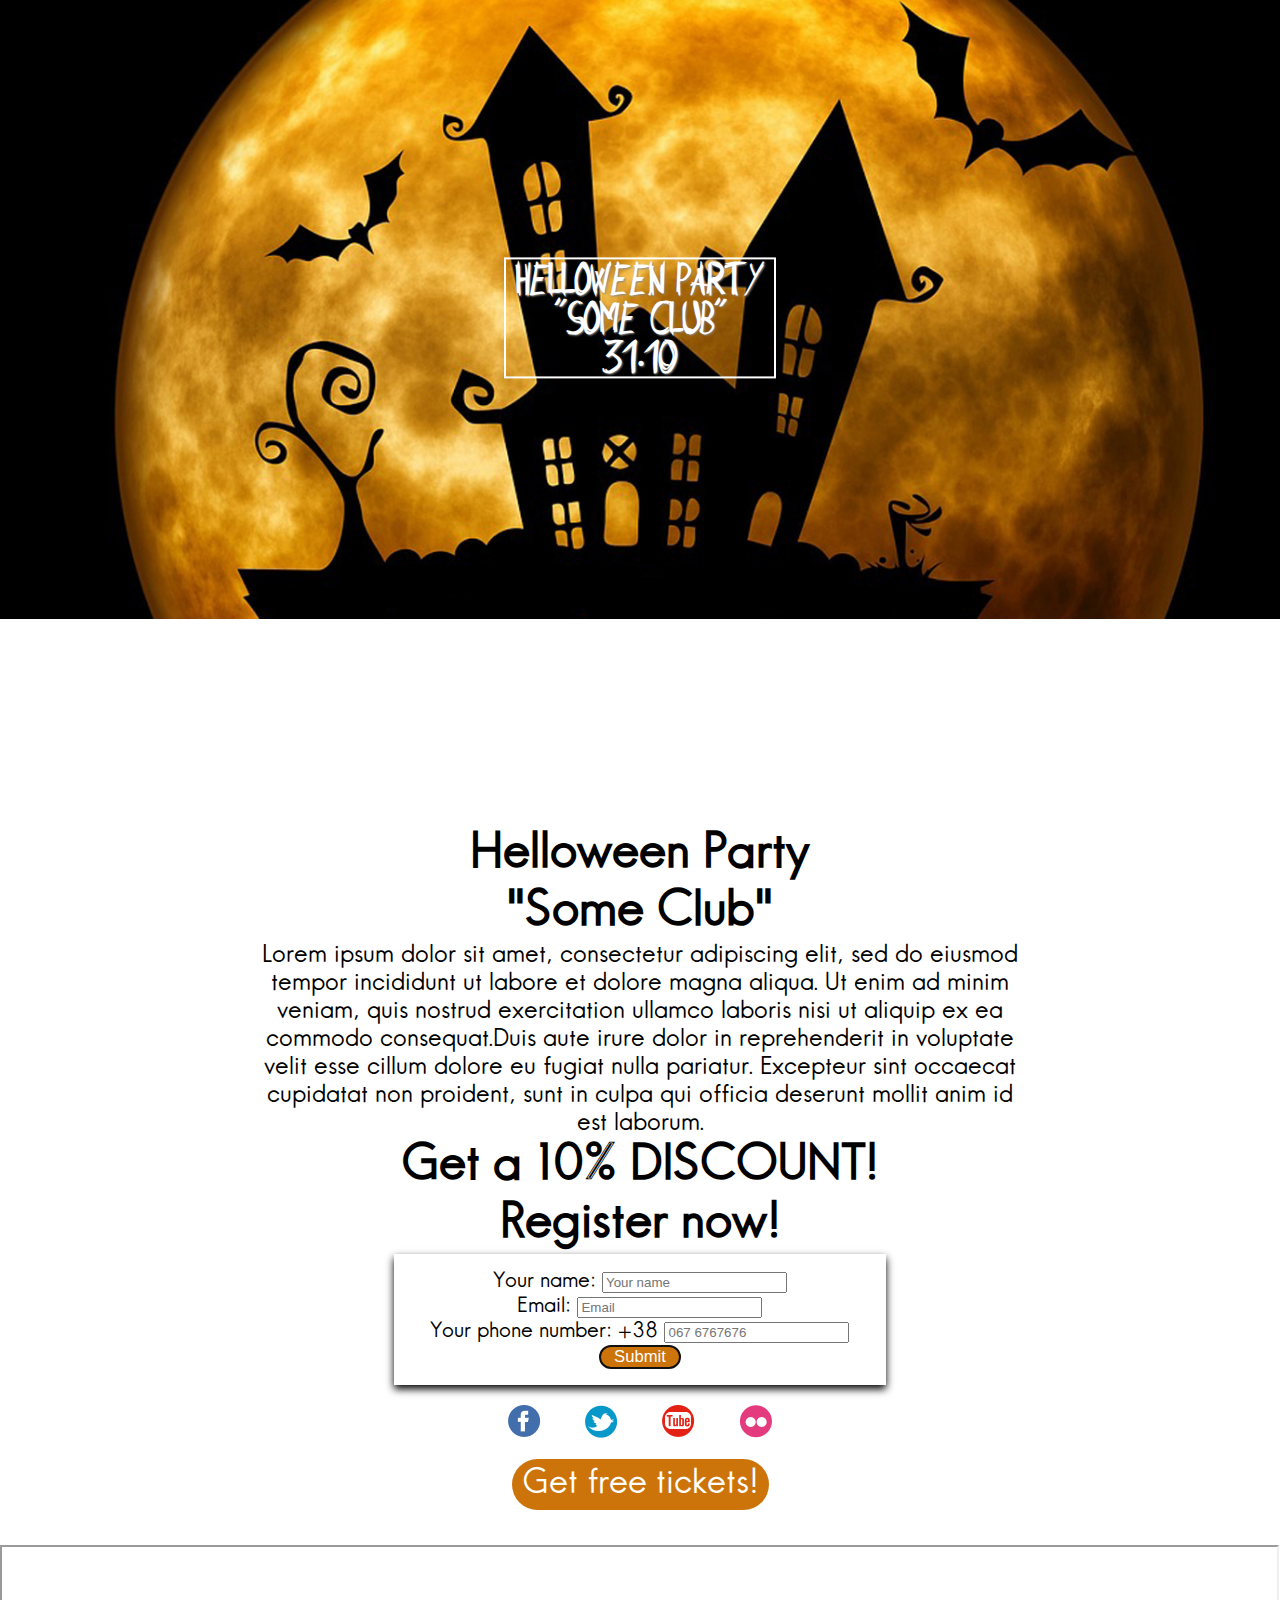
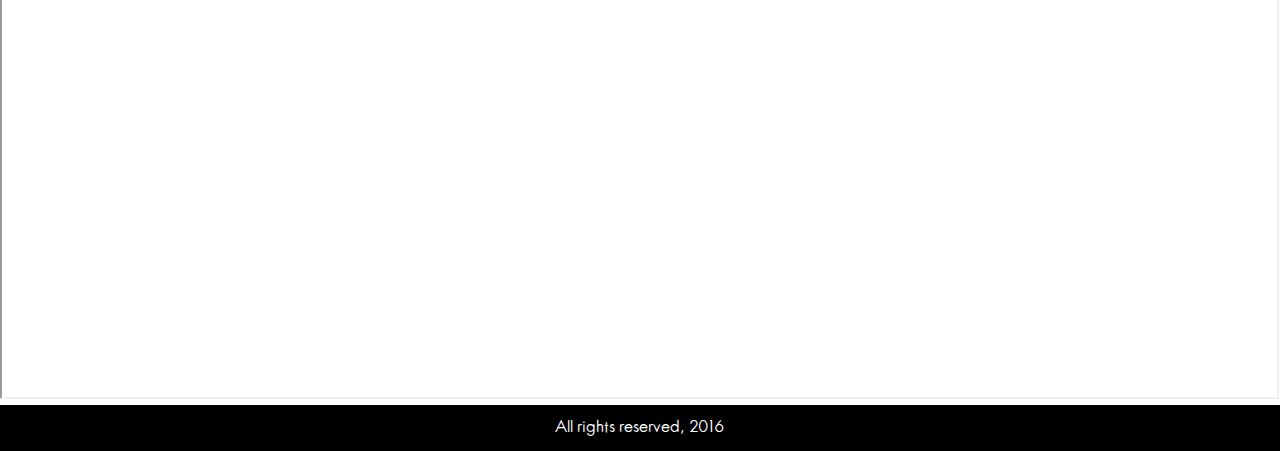
==== index.html @ 6ce66280 "Initial" ====
<!DOCTYPE html>
<html lang="en">
    <head>
		<title>Helloween Party</title>
		<meta charset="utf-8">
        <meta name="viewport" content="width=device-width, initial-scale=1.0">
         <link rel="stylesheet" href="js/animate.min.css" type="text/css">
        <link rel="stylesheet" href="css/index.css" type="text/css" />
         <link rel="stylesheet" href="css/index-sm.css" media="(min-width: 450px)">
        <link rel="stylesheet" href="css/index-md.css" media="(max-width: 800px)">
        <link rel="stylesheet" href="css/buttons.css" type="text/css" />
        <link rel="stylesheet" href="css/home.css" type="text/css">
	</head>
    <body>
       <header>
           <img src="images/background.jpg" alt="Helloween background" id="background_picture">
               <div id="first">
                   <h1>Helloween  Party</h1>
                   <h1>"Some Club"</h1>
                   <h1>31.10</h1>
                </div>
        </header> 
        <nav class="wow fadeInDown" data-wow-duration="1s" data-wow-offset="-2" data-wow-delay="1s">
            <a href="index.html"><img src="images/icons/flag.png" alt="Flag Home" id="flag_pressed"></a>
            <a href="dress_up.html"><img src="images/icons/hat.png" alt="Dress Up" id="hat"></a>
            <a href="pumpkin.html"><img src="images/icons/pumpkin.png" alt="Carve your Jack o Lantern" id="pumpkin"></a>
            <a href="quiz.html"><img src="images/icons/quiz.png" alt="Quiz" id="quiz"></a>
            <a href="contacts.html"><img src="images/icons/contacts.png" alt="Contacts" id="contacts"></a>
        </nav>
           
       
       
        <article id="main">
            <section>
                <h1 class="center_text">Helloween Party</h1>
                <h1 class="center_text">"Some Club"</h1>
                <p id="paragraph_main">Lorem ipsum dolor sit amet, consectetur adipiscing elit, sed do eiusmod tempor incididunt ut labore et dolore magna aliqua. Ut enim ad minim veniam, quis nostrud exercitation ullamco laboris nisi ut aliquip ex ea commodo consequat.Duis aute irure dolor in reprehenderit in voluptate velit esse cillum dolore eu fugiat nulla pariatur. Excepteur sint occaecat cupidatat non proident, sunt in culpa qui officia deserunt mollit anim id est laborum.</p>
                <h1 class="center_text">Get a 10% DISCOUNT!</h1>
                <h1 class="center_text title_move">Register now!</h1>
                <form  action="https://formspree.io/marta.bzl@gmail.com"
          method="post" id="registration">
                    <label for="userName">Your name:</label>
                    <input type="text" name="userName" id="userName" placeholder="Your name" required>
                    <br>
                    <label for="email">Email:</label>
                    <input type="email" name="_replyto" id="email" placeholder="Email" required>
                    <br>
                    <label for="phone">Your phone number: +38</label>
                    <input type="text" name="phone" id="phone" placeholder="067 6767676" pattern="[0-9]{3}[0-9]{7}" required>
                    <br>
                    <button type="submit" name="submit" value="send" id="form_button" autofocus>Submit</button>
                </form>
                <section id="social">
                <a href=""><img src="images/fb.png"></a>
                <a href=""><img src="images/Twitter.png"></a>
                <a href=""><img src="images/yt.png"></a>
                <a href=""><img src="images/Flickr.png"></a>
            </section>
            <section id="take_quiz">
                <a href="quiz.html">Get free tickets!</a>
            </section>
            </section>
        </article>
        <article>
            <iframe id="map" src="https://www.google.com/maps/embed?pb=!1m18!1m12!1m3!1d2573.617920234923!2d24.04148831570908!3d49.83084597939475!2m3!1f0!2f0!3f0!3m2!1i1024!2i768!4f13.1!3m3!1m2!1s0x473add5ca88300ed%3A0xebbd75e48b9d1230!2z0LLRg9C70LjRhtGPINCX0LXQu9C10L3QsCwgNjcsINCb0YzQstGW0LIsINCb0YzQstGW0LLRgdGM0LrQsCDQvtCx0LvQsNGB0YLRjA!5e0!3m2!1suk!2sua!4v1478001061860" width="99.6%" height="450" allowfullscreen></iframe>
        </article>
        <footer>
            <p>All rights reserved, 2016</p>
        </footer>
        
        
        
        
        <script src="https://code.jquery.com/jquery-3.1.1.min.js"integrity="sha256-hVVnYaiADRTO2PzUGmuLJr8BLUSjGIZsDYGmIJLv2b8="crossorigin="anonymous"></script>
        <script type="text/javascript" src="js/index.js"></script>
        <script type="text/javascript" src="js/form.js"></script>
        <script src="js/wow.min.js"></script>
        <script>new WOW().init();</script>
        <!--<script>
            wow = new WOW( {
                boxClass:     'wow',
                animateClass: 'animated',
                offset:       100
                }
            );

            wow.init();
        </script>-->
    </body>
</html>
---- css/index.css ----
@font-face {
    font-family: Butch;
    src: url(fonts/butch.otf),
}
@font-face {
    font-family: Intro;
    src: url(fonts/kendrick.otf);
}
*{
    margin: 0px auto;
    max-width: 1920px;
}

body{
    margin:0px;
    font-family: "Intro";
    font-size: 100%;
    width: 100%;
    
}

#background_picture{
    width: 100%;
    height: auto;
    
}

#first {
    /*display: flex;
    flex-direction: column;
    justify-content: center;*/
    position: absolute;
    top: 330px;
    left: 50%;
    transform: translate(-50%,-60%);
    padding: 0 10px;
    border: solid 2px;
    color: #fff;
    font-family: "Butch";
    font-size: 100%;
    font-weight: bold;
    word-spacing: 5px;
    text-align: center;
    text-shadow: 1px 1px 2px #888888;
}

header{
   
    margin-bottom: 0px;
    margin-right: opx;
}

#leftside{
    width: 30%;
    float: left;
    padding: 5% 5%;
    font-size: 130%;
}
#leftside a {
    text-decoration: none;
}
#social{
    width: 60%;
    margin: 0 auto;
    display: inline;
    display: flex;
    justify-content: center;  
}
#social img{
    margin: 20px 1px;
}

#take_quiz {
    text-align: center;
    margin: 0 auto;
}
#take_quiz a{
    text-decoration: none;
    font-size: 140%;
    padding: 5px 10px;
    background-color: #cc740a;
    border-radius: 50px;
    color: #fff;
    cursor: pointer;
}
#take_quiz a:hover{
    background-color: #f69e0d;
    box-shadow: 2px 2px 2px #db4b0b;
    
}


footer {
    clear: both;
    background-color: #000000;
    margin-bottom: 0px;
}
footer p {
    color: #fff;
   text-align: center;
   margin: 0px;
    font-size: 100%;
     padding: 1%;
}
---- css/index-md.css ----
*{
    margin: 0px auto;
    max-width: 800px;
    
}
#first {
    font-size: 60%;
    position: absolute;
    top: 220px;
    left: 50%;
    transform: translate(-50%,-60%);
}
---- css/buttons.css ----
nav {
    width: 70%;
    margin: 2% auto;
    display: flex;
    height: 150px; 
    justify-content: space-around;  
    clear: both;
}

nav img {
  width: 100%;
}

#flag {
    background-color: #cc740a;
    border: 0px solid;
    border-radius: 500px;
}
#flag:hover{
    background-color: #db4b0b;
}

#flag:active{
    background-color: #db4b0b;
    box-shadow: 2px 2px 2px #8e2800;
}



#hat {
    background-color: #cc740a;
    border: 0px solid;
    border-radius: 500px;
}
#hat:hover{
    background-color: #db4b0b;
}
#hat:active{
    background-color: #db4b0b;
    box-shadow: 2px 2px 2px #8e2800;
}


#pumpkin {
    background-color: #cc740a;
    border: 0px solid;
    border-radius: 500px;
}
#pumpkin:hover{
    background-color: #db4b0b;
}
#pumpkin:active{
    background-color: #db4b0b;
    box-shadow: 2px 2px 2px #8e2800;
}

#quiz {
    background-color: #cc740a;
    border: 0px solid;
    border-radius: 500px;
}
#quiz:hover{
    background-color: #db4b0b;
}
#quiz:active{
    background-color: #db4b0b;
    box-shadow: 2px 2px 2px #8e2800;
}

#contacts{
    background-color: #cc740a;
    border: 0px solid;
    border-radius: 500px;
}
#contacts:hover{
    background-color: #db4b0b;
}
#contacts:active{
    background-color: #db4b0b;
    box-shadow: 2px 2px 2px #8e2800;
}
---- css/home.css ----
#flag_pressed {
    background-color: #db4b0b;
    border: 0px solid;
    border-radius: 500px;
    box-shadow: 2px 2px 2px #8e2800;
}
#flag_pressed:hover {
    background-color: #db4b0b;
}
#main{
    margin: 0 auto;
    text-align: center;
    width: 60%;
    background-color: #fff;
}
#main h1{
    font-size: 300%;
    font-weight: bold;
}
#main_block h3{
    font-size: 150%;
}
#main_block h2{
    font-size: 150%; 
    font-weight: bold;
}
#take_quiz{
    
    font-size: 150%;
    margin-bottom: 2%;  
}
#social {
    width: 40%;
}
#paragraph_main {
    font-size: 150%;
}

#registration {
    font-size: 130%;
    width: 60%;
    padding: 2%;
    background-color: #fff;
    box-shadow: 0 4px 8px 0; 
    margin: 0 auto;
}
#form_button {
    font-size: 80%;
    background-color: #cc740a;
    border: solid 0px;
    border-radius: 15px;
    color: #fff;
    padding-left: 3%;
    padding-right: 3%
}
#form_button:hover:active:focus{
    border: solid 0px;
}

#map {
    margin-top: 2%;
    margin-bottom: 0%;
}
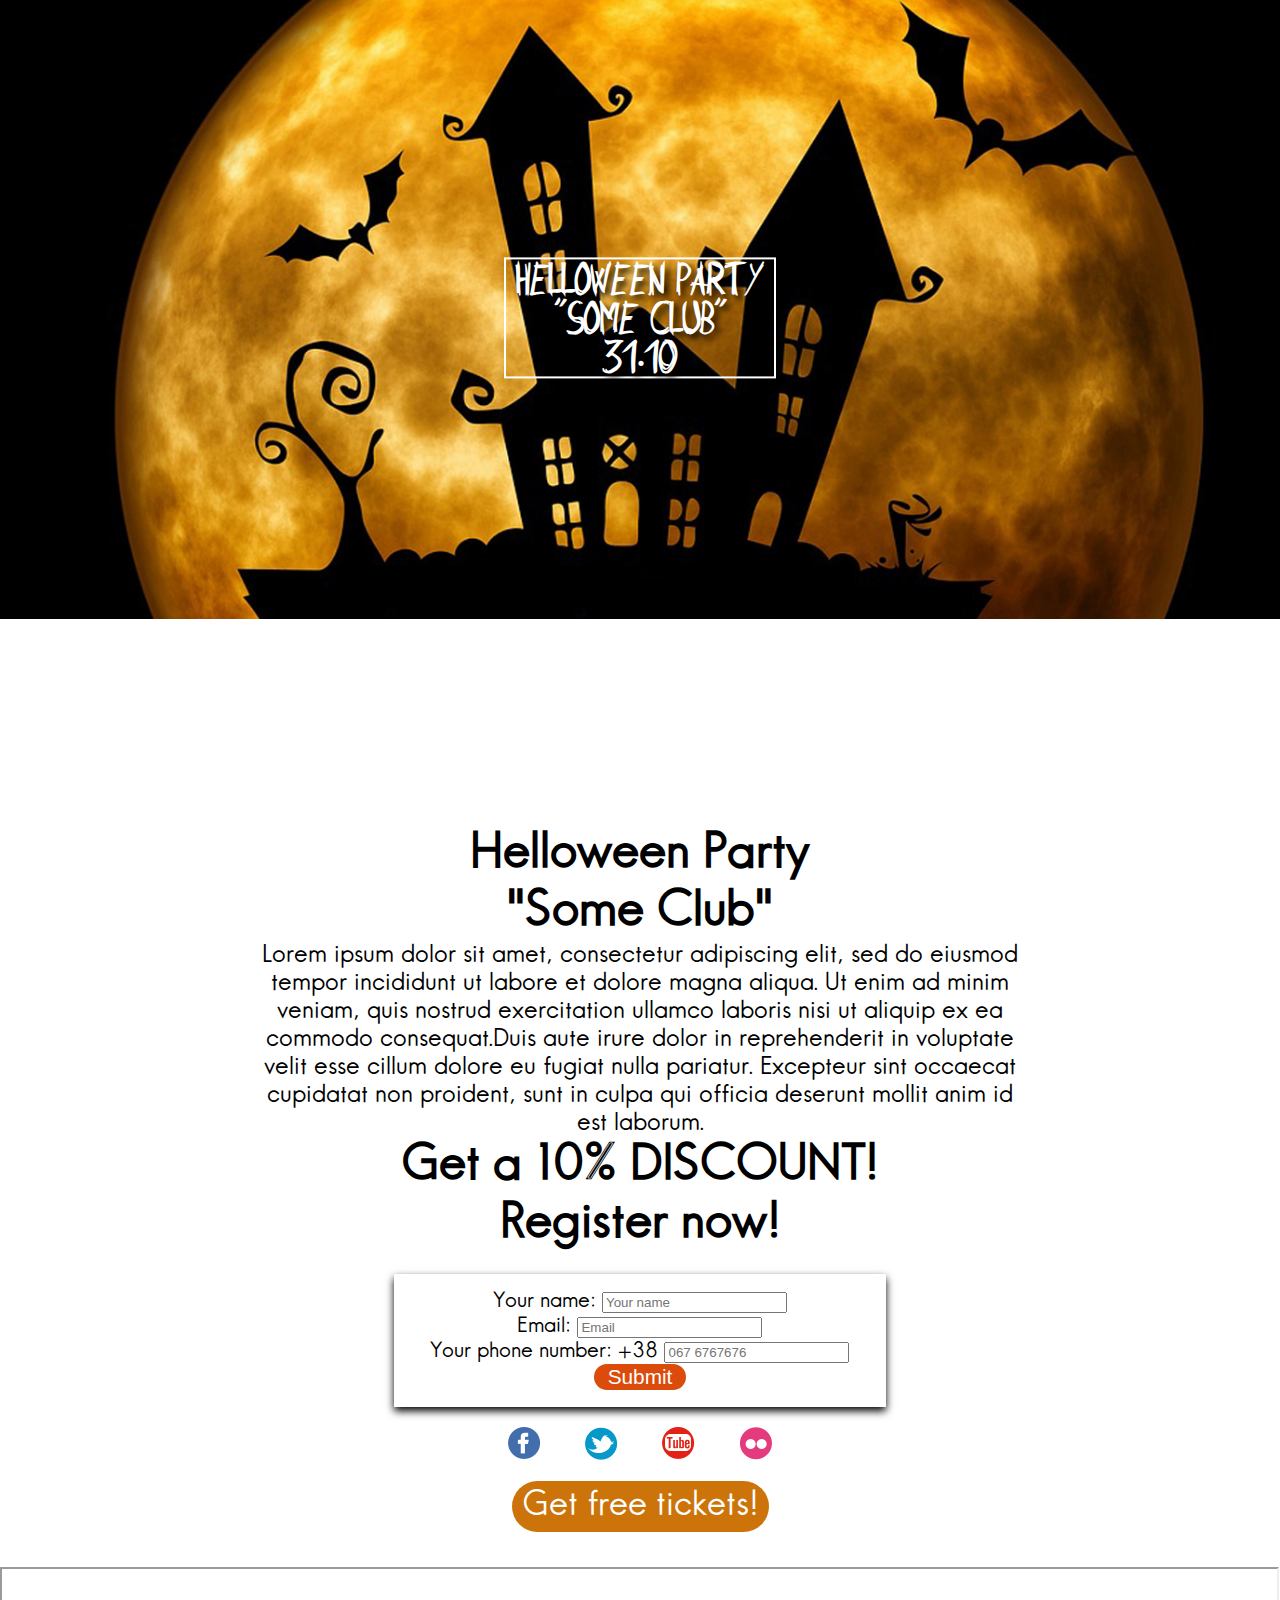
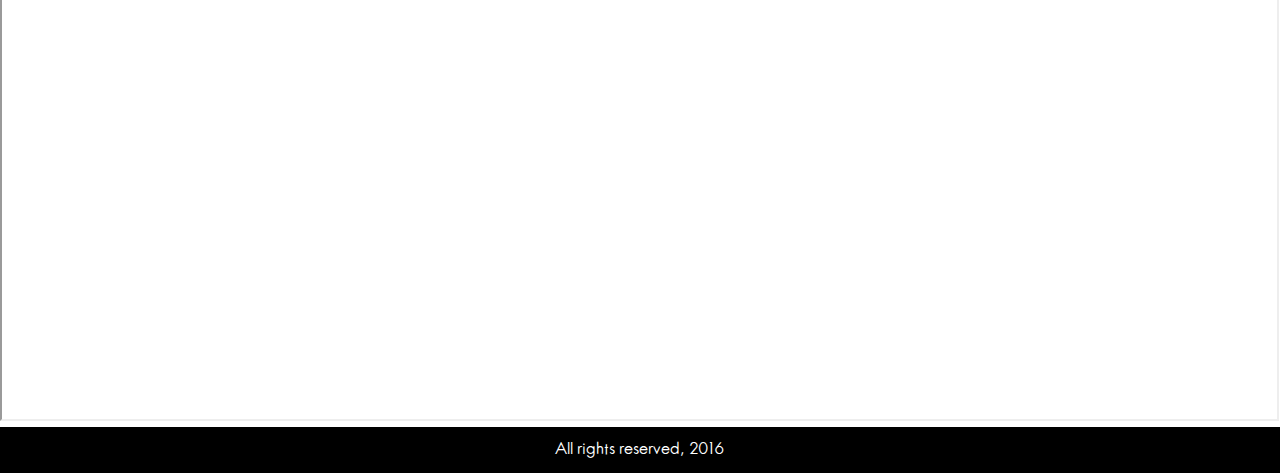
==== commit a5ec8ba6: "Initials" ====
--- a/index.html
+++ b/index.html
@@ -1,56 +1,58 @@
 <!DOCTYPE html>
 <html lang="en">
-    <head>
-		<title>Helloween Party</title>
-		<meta charset="utf-8">
-        <meta name="viewport" content="width=device-width, initial-scale=1.0">
-         <link rel="stylesheet" href="js/animate.min.css" type="text/css">
-        <link rel="stylesheet" href="css/index.css" type="text/css" />
-         <link rel="stylesheet" href="css/index-sm.css" media="(min-width: 450px)">
-        <link rel="stylesheet" href="css/index-md.css" media="(max-width: 800px)">
-        <link rel="stylesheet" href="css/buttons.css" type="text/css" />
-        <link rel="stylesheet" href="css/home.css" type="text/css">
-	</head>
-    <body>
-       <header>
-           <img src="images/background.jpg" alt="Helloween background" id="background_picture">
-               <div id="first">
-                   <h1>Helloween  Party</h1>
-                   <h1>"Some Club"</h1>
-                   <h1>31.10</h1>
-                </div>
-        </header> 
-        <nav class="wow fadeInDown" data-wow-duration="1s" data-wow-offset="-2" data-wow-delay="1s">
-            <a href="index.html"><img src="images/icons/flag.png" alt="Flag Home" id="flag_pressed"></a>
-            <a href="dress_up.html"><img src="images/icons/hat.png" alt="Dress Up" id="hat"></a>
-            <a href="pumpkin.html"><img src="images/icons/pumpkin.png" alt="Carve your Jack o Lantern" id="pumpkin"></a>
-            <a href="quiz.html"><img src="images/icons/quiz.png" alt="Quiz" id="quiz"></a>
-            <a href="contacts.html"><img src="images/icons/contacts.png" alt="Contacts" id="contacts"></a>
-        </nav>
-           
-       
-       
-        <article id="main">
-            <section>
-                <h1 class="center_text">Helloween Party</h1>
-                <h1 class="center_text">"Some Club"</h1>
-                <p id="paragraph_main">Lorem ipsum dolor sit amet, consectetur adipiscing elit, sed do eiusmod tempor incididunt ut labore et dolore magna aliqua. Ut enim ad minim veniam, quis nostrud exercitation ullamco laboris nisi ut aliquip ex ea commodo consequat.Duis aute irure dolor in reprehenderit in voluptate velit esse cillum dolore eu fugiat nulla pariatur. Excepteur sint occaecat cupidatat non proident, sunt in culpa qui officia deserunt mollit anim id est laborum.</p>
-                <h1 class="center_text">Get a 10% DISCOUNT!</h1>
-                <h1 class="center_text title_move">Register now!</h1>
-                <form  action="https://formspree.io/marta.bzl@gmail.com"
-          method="post" id="registration">
-                    <label for="userName">Your name:</label>
-                    <input type="text" name="userName" id="userName" placeholder="Your name" required>
-                    <br>
-                    <label for="email">Email:</label>
-                    <input type="email" name="_replyto" id="email" placeholder="Email" required>
-                    <br>
-                    <label for="phone">Your phone number: +38</label>
-                    <input type="text" name="phone" id="phone" placeholder="067 6767676" pattern="[0-9]{3}[0-9]{7}" required>
-                    <br>
-                    <button type="submit" name="submit" value="send" id="form_button" autofocus>Submit</button>
-                </form>
-                <section id="social">
+
+<head>
+    <title>Helloween Party</title>
+    <meta charset="utf-8">
+    <meta name="viewport" content="width=device-width, initial-scale=1.0">
+    <link rel="stylesheet" href="js/animate.min.css" type="text/css">
+    <link rel="stylesheet" href="css/index.css" type="text/css" />
+    <link rel="stylesheet" href="css/buttons.css" type="text/css" />
+    <link rel="stylesheet" href="css/home.css" type="text/css">
+    <link rel="stylesheet" href="css/index-md.css" media="(max-width: 800px) and (min-width:461px" )>
+    <link rel="stylesheet" href="css/index-sm.css" media="(max-width: 460px)">
+</head>
+
+<body>
+    <header>
+        <img src="images/background.jpg" alt="Helloween background" id="background_picture">
+        <a href="index.html">
+            <div id="first">
+                <h1>Helloween Party</h1>
+                <h1>"Some Club"</h1>
+                <h1>31.10</h1>
+            </div>
+        </a>
+    </header>
+    <nav class="wow fadeInDown" data-wow-duration="1s" data-wow-offset="-2" data-wow-delay="1s">
+        <a href="index.html"><img src="images/icons/flag.png" alt="Flag Home" id="flag_pressed"></a>
+        <a href="dress_up.html"><img src="images/icons/hat.png" alt="Dress Up" id="hat"></a>
+        <a href="pumpkin.html"><img src="images/icons/pumpkin.png" alt="Carve your Jack o Lantern" id="pumpkin"></a>
+        <a href="quiz.html"><img src="images/icons/quiz.png" alt="Quiz" id="quiz"></a>
+        <a href="contacts.html"><img src="images/icons/contacts.png" alt="Contacts" id="contacts"></a>
+    </nav>
+
+    <article id="main">
+        <section>
+            <h1 class="center_text">Helloween Party</h1>
+            <h1 class="center_text">"Some Club"</h1>
+            <p id="paragraph_main">Lorem ipsum dolor sit amet, consectetur adipiscing elit, sed do eiusmod tempor incididunt ut labore et dolore magna aliqua. Ut enim ad minim veniam, quis nostrud exercitation ullamco laboris nisi ut aliquip ex ea commodo consequat.Duis aute
+                irure dolor in reprehenderit in voluptate velit esse cillum dolore eu fugiat nulla pariatur. Excepteur sint occaecat cupidatat non proident, sunt in culpa qui officia deserunt mollit anim id est laborum.</p>
+            <h1 class="center_text">Get a 10% DISCOUNT!</h1>
+            <h1 class="center_text title_move wow pulse" data-wow-iteration="infinite" data-wow-duration="2s">Register now!</h1><br>
+            <form action="https://formspree.io/marta.bzl@gmail.com" method="post" onsubmit="return validateForm()" id="registration">
+                <label for="userName">Your name:</label>
+                <input type="text" name="userName" id="userName" placeholder="Your name" required>
+                <br>
+                <label for="email">Email:</label>
+                <input type="email" name="_replyto" id="email" placeholder="Email" required>
+                <br>
+                <label for="phone">Your phone number: +38</label>
+                <input type="text" name="phone" id="phone" placeholder="067 6767676" pattern="[0-9]{3}[0-9]{7}" required>
+                <br>
+                <button type="submit" name="submit" value="send" id="form_button" autofocus>Submit</button>
+            </form>
+            <section id="social">
                 <a href=""><img src="images/fb.png"></a>
                 <a href=""><img src="images/Twitter.png"></a>
                 <a href=""><img src="images/yt.png"></a>
@@ -59,32 +61,22 @@
             <section id="take_quiz">
                 <a href="quiz.html">Get free tickets!</a>
             </section>
-            </section>
-        </article>
-        <article>
-            <iframe id="map" src="https://www.google.com/maps/embed?pb=!1m18!1m12!1m3!1d2573.617920234923!2d24.04148831570908!3d49.83084597939475!2m3!1f0!2f0!3f0!3m2!1i1024!2i768!4f13.1!3m3!1m2!1s0x473add5ca88300ed%3A0xebbd75e48b9d1230!2z0LLRg9C70LjRhtGPINCX0LXQu9C10L3QsCwgNjcsINCb0YzQstGW0LIsINCb0YzQstGW0LLRgdGM0LrQsCDQvtCx0LvQsNGB0YLRjA!5e0!3m2!1suk!2sua!4v1478001061860" width="99.6%" height="450" allowfullscreen></iframe>
-        </article>
-        <footer>
-            <p>All rights reserved, 2016</p>
-        </footer>
-        
-        
-        
-        
-        <script src="https://code.jquery.com/jquery-3.1.1.min.js"integrity="sha256-hVVnYaiADRTO2PzUGmuLJr8BLUSjGIZsDYGmIJLv2b8="crossorigin="anonymous"></script>
-        <script type="text/javascript" src="js/index.js"></script>
-        <script type="text/javascript" src="js/form.js"></script>
-        <script src="js/wow.min.js"></script>
-        <script>new WOW().init();</script>
-        <!--<script>
-            wow = new WOW( {
-                boxClass:     'wow',
-                animateClass: 'animated',
-                offset:       100
-                }
-            );
+        </section>
+    </article>
+    <article>
+        <iframe id="map" src="https://www.google.com/maps/embed?pb=!1m18!1m12!1m3!1d2573.617920234923!2d24.04148831570908!3d49.83084597939475!2m3!1f0!2f0!3f0!3m2!1i1024!2i768!4f13.1!3m3!1m2!1s0x473add5ca88300ed%3A0xebbd75e48b9d1230!2z0LLRg9C70LjRhtGPINCX0LXQu9C10L3QsCwgNjcsINCb0YzQstGW0LIsINCb0YzQstGW0LLRgdGM0LrQsCDQvtCx0LvQsNGB0YLRjA!5e0!3m2!1suk!2sua!4v1478001061860"
+            width="99.6%" height="450" allowfullscreen></iframe>
+    </article>
+    <footer>
+        <p>All rights reserved, 2016</p>
+    </footer>
 
-            wow.init();
-        </script>-->
-    </body>
-</html>+    <script src="https://code.jquery.com/jquery-3.1.1.min.js" integrity="sha256-hVVnYaiADRTO2PzUGmuLJr8BLUSjGIZsDYGmIJLv2b8=" crossorigin="anonymous"></script>
+    <script type="text/javascript" src="js/index.js"></script>
+    <script type="text/javascript" src="js/form.js"></script>
+    <script src="js/wow.min.js"></script>
+    <script>
+        new WOW().init();
+    </script>
+</body>
+</html>
--- a/css/index.css
+++ b/css/index.css
@@ -1,28 +1,28 @@
 @font-face {
     font-family: Butch;
-    src: url(fonts/butch.otf),
+    src: url(../fonts/butch.otf),
 }
+
 @font-face {
     font-family: Intro;
-    src: url(fonts/kendrick.otf);
+    src: url(../fonts/kendrick.otf);
 }
-*{
+
+* {
     margin: 0px auto;
     max-width: 1920px;
 }
 
-body{
-    margin:0px;
+body {
+    margin: 0px;
     font-family: "Intro";
     font-size: 100%;
     width: 100%;
-    
 }
 
-#background_picture{
+#background_picture {
     width: 100%;
     height: auto;
-    
 }
 
 #first {
@@ -32,7 +32,7 @@
     position: absolute;
     top: 330px;
     left: 50%;
-    transform: translate(-50%,-60%);
+    transform: translate(-50%, -60%);
     padding: 0 10px;
     border: solid 2px;
     color: #fff;
@@ -41,32 +41,34 @@
     font-weight: bold;
     word-spacing: 5px;
     text-align: center;
-    text-shadow: 1px 1px 2px #888888;
+    text-shadow: 4px 4px 6px black;
 }
 
-header{
-   
+header {
     margin-bottom: 0px;
     margin-right: opx;
 }
 
-#leftside{
+#leftside {
     width: 30%;
     float: left;
     padding: 5% 5%;
     font-size: 130%;
 }
+
 #leftside a {
     text-decoration: none;
 }
-#social{
+
+#social {
     width: 60%;
     margin: 0 auto;
     display: inline;
     display: flex;
-    justify-content: center;  
+    justify-content: center;
 }
-#social img{
+
+#social img {
     margin: 20px 1px;
 }
 
@@ -74,7 +76,8 @@
     text-align: center;
     margin: 0 auto;
 }
-#take_quiz a{
+
+#take_quiz a {
     text-decoration: none;
     font-size: 140%;
     padding: 5px 10px;
@@ -83,25 +86,22 @@
     color: #fff;
     cursor: pointer;
 }
-#take_quiz a:hover{
+
+#take_quiz a:hover {
     background-color: #f69e0d;
     box-shadow: 2px 2px 2px #db4b0b;
-    
 }
-
 
 footer {
     clear: both;
     background-color: #000000;
     margin-bottom: 0px;
 }
+
 footer p {
     color: #fff;
-   text-align: center;
-   margin: 0px;
+    text-align: center;
+    margin: 0px;
     font-size: 100%;
-     padding: 1%;
+    padding: 1%;
 }
-
-
-
--- a/css/buttons.css
+++ b/css/buttons.css
@@ -2,13 +2,13 @@
     width: 70%;
     margin: 2% auto;
     display: flex;
-    height: 150px; 
-    justify-content: space-around;  
+    height: 150px;
+    justify-content: space-around;
     clear: both;
 }
 
 nav img {
-  width: 100%;
+    width: 100%;
 }
 
 #flag {
@@ -16,40 +16,42 @@
     border: 0px solid;
     border-radius: 500px;
 }
-#flag:hover{
+
+#flag:hover {
     background-color: #db4b0b;
 }
 
-#flag:active{
+#flag:active {
     background-color: #db4b0b;
     box-shadow: 2px 2px 2px #8e2800;
 }
-
-
 
 #hat {
     background-color: #cc740a;
     border: 0px solid;
     border-radius: 500px;
 }
-#hat:hover{
+
+#hat:hover {
     background-color: #db4b0b;
 }
-#hat:active{
+
+#hat:active {
     background-color: #db4b0b;
     box-shadow: 2px 2px 2px #8e2800;
 }
-
 
 #pumpkin {
     background-color: #cc740a;
     border: 0px solid;
     border-radius: 500px;
 }
-#pumpkin:hover{
+
+#pumpkin:hover {
     background-color: #db4b0b;
 }
-#pumpkin:active{
+
+#pumpkin:active {
     background-color: #db4b0b;
     box-shadow: 2px 2px 2px #8e2800;
 }
@@ -59,23 +61,27 @@
     border: 0px solid;
     border-radius: 500px;
 }
-#quiz:hover{
+
+#quiz:hover {
     background-color: #db4b0b;
 }
-#quiz:active{
+
+#quiz:active {
     background-color: #db4b0b;
     box-shadow: 2px 2px 2px #8e2800;
 }
 
-#contacts{
+#contacts {
     background-color: #cc740a;
     border: 0px solid;
     border-radius: 500px;
 }
-#contacts:hover{
+
+#contacts:hover {
     background-color: #db4b0b;
 }
-#contacts:active{
+
+#contacts:active {
     background-color: #db4b0b;
     box-shadow: 2px 2px 2px #8e2800;
 }--- a/css/home.css
+++ b/css/home.css
@@ -4,34 +4,41 @@
     border-radius: 500px;
     box-shadow: 2px 2px 2px #8e2800;
 }
+
 #flag_pressed:hover {
     background-color: #db4b0b;
 }
-#main{
+
+#main {
     margin: 0 auto;
     text-align: center;
     width: 60%;
     background-color: #fff;
 }
-#main h1{
+
+#main h1 {
     font-size: 300%;
     font-weight: bold;
 }
-#main_block h3{
+
+#main_block h3 {
     font-size: 150%;
 }
-#main_block h2{
-    font-size: 150%; 
+
+#main_block h2 {
+    font-size: 150%;
     font-weight: bold;
 }
-#take_quiz{
-    
+
+#take_quiz {
     font-size: 150%;
-    margin-bottom: 2%;  
+    margin-bottom: 2%;
 }
+
 #social {
     width: 40%;
 }
+
 #paragraph_main {
     font-size: 150%;
 }
@@ -41,11 +48,12 @@
     width: 60%;
     padding: 2%;
     background-color: #fff;
-    box-shadow: 0 4px 8px 0; 
+    box-shadow: 0 4px 8px 0;
     margin: 0 auto;
 }
+
 #form_button {
-    font-size: 80%;
+    font-size: 100%;
     background-color: #cc740a;
     border: solid 0px;
     border-radius: 15px;
@@ -53,8 +61,21 @@
     padding-left: 3%;
     padding-right: 3%
 }
-#form_button:hover:active:focus{
+
+#form_button:hover {
     border: solid 0px;
+}
+
+#form_button:focus {
+    border: solid 0px;
+    background-color: #db4b0b;
+    outline: none;
+}
+
+#form_button:active {
+    border: solid 0px;
+    background-color: #db4b0b;
+    outline: none;
 }
 
 #map {
--- a/css/index-md.css
+++ b/css/index-md.css
@@ -1,12 +1,44 @@
-*{
+* {
     margin: 0px auto;
     max-width: 800px;
-    
 }
+
+body {
+    width: 100%;
+}
+
 #first {
     font-size: 60%;
     position: absolute;
-    top: 220px;
+    top: 180px;
     left: 50%;
-    transform: translate(-50%,-60%);
-}+    transform: translate(-50%, -60%);
+}
+
+#background_picture {
+    width: 100%;
+    height: auto;
+}
+
+nav {
+    margin-bottom: 0px;
+    padding-bottom: 0px;
+    width: 99%;
+}
+
+#main form {
+    width: 90%;
+}
+
+#main,
+#main_block {
+    width: 90%;
+}
+
+.slideshow>div {
+    max-width: 2256px;
+}
+
+#open_quiz {
+    width: 80%;
+}
--- a/css/index-sm.css
+++ b/css/index-sm.css
@@ -0,0 +1,70 @@
+* {
+    margin: 0px auto;
+    max-width: 460px;
+}
+
+#first {
+    font-size: 45%;
+    position: absolute;
+    padding: 0 5px;
+    top: 80px;
+    left: 50%;
+    transform: translate(-50%, -60%);
+}
+
+body {
+    width: 100%;
+    font-size: 80%;
+}
+
+#main,
+#main_block {
+    width: 100%;
+    margin-top: 23%;
+}
+
+#main form {
+    width: 90%;
+}
+
+nav {
+    margin: 0 auto;
+    padding-bottom: 0px;
+    width: 100%;
+    display: block;
+    text-align: center;
+}
+
+#open_quiz {
+    width: 80%;
+}
+
+#main_block h1 {
+    font-size: 200%;
+}
+
+#quiz,
+#quiz_pressed,
+#contacts,
+#contacts_pressed,
+#flag,
+#flag_pressed,
+#pumpkin,
+#pumpkin_pressed,
+#hat,
+#hat_pressed {
+    width: 29%;
+}
+
+#background_picture {
+    width: 100%;
+    height: auto;
+}
+
+.slideshow>div {
+    max-width: 2256px;
+}
+
+#take_quiz_pumpkin {
+    font-size: 80%;
+}
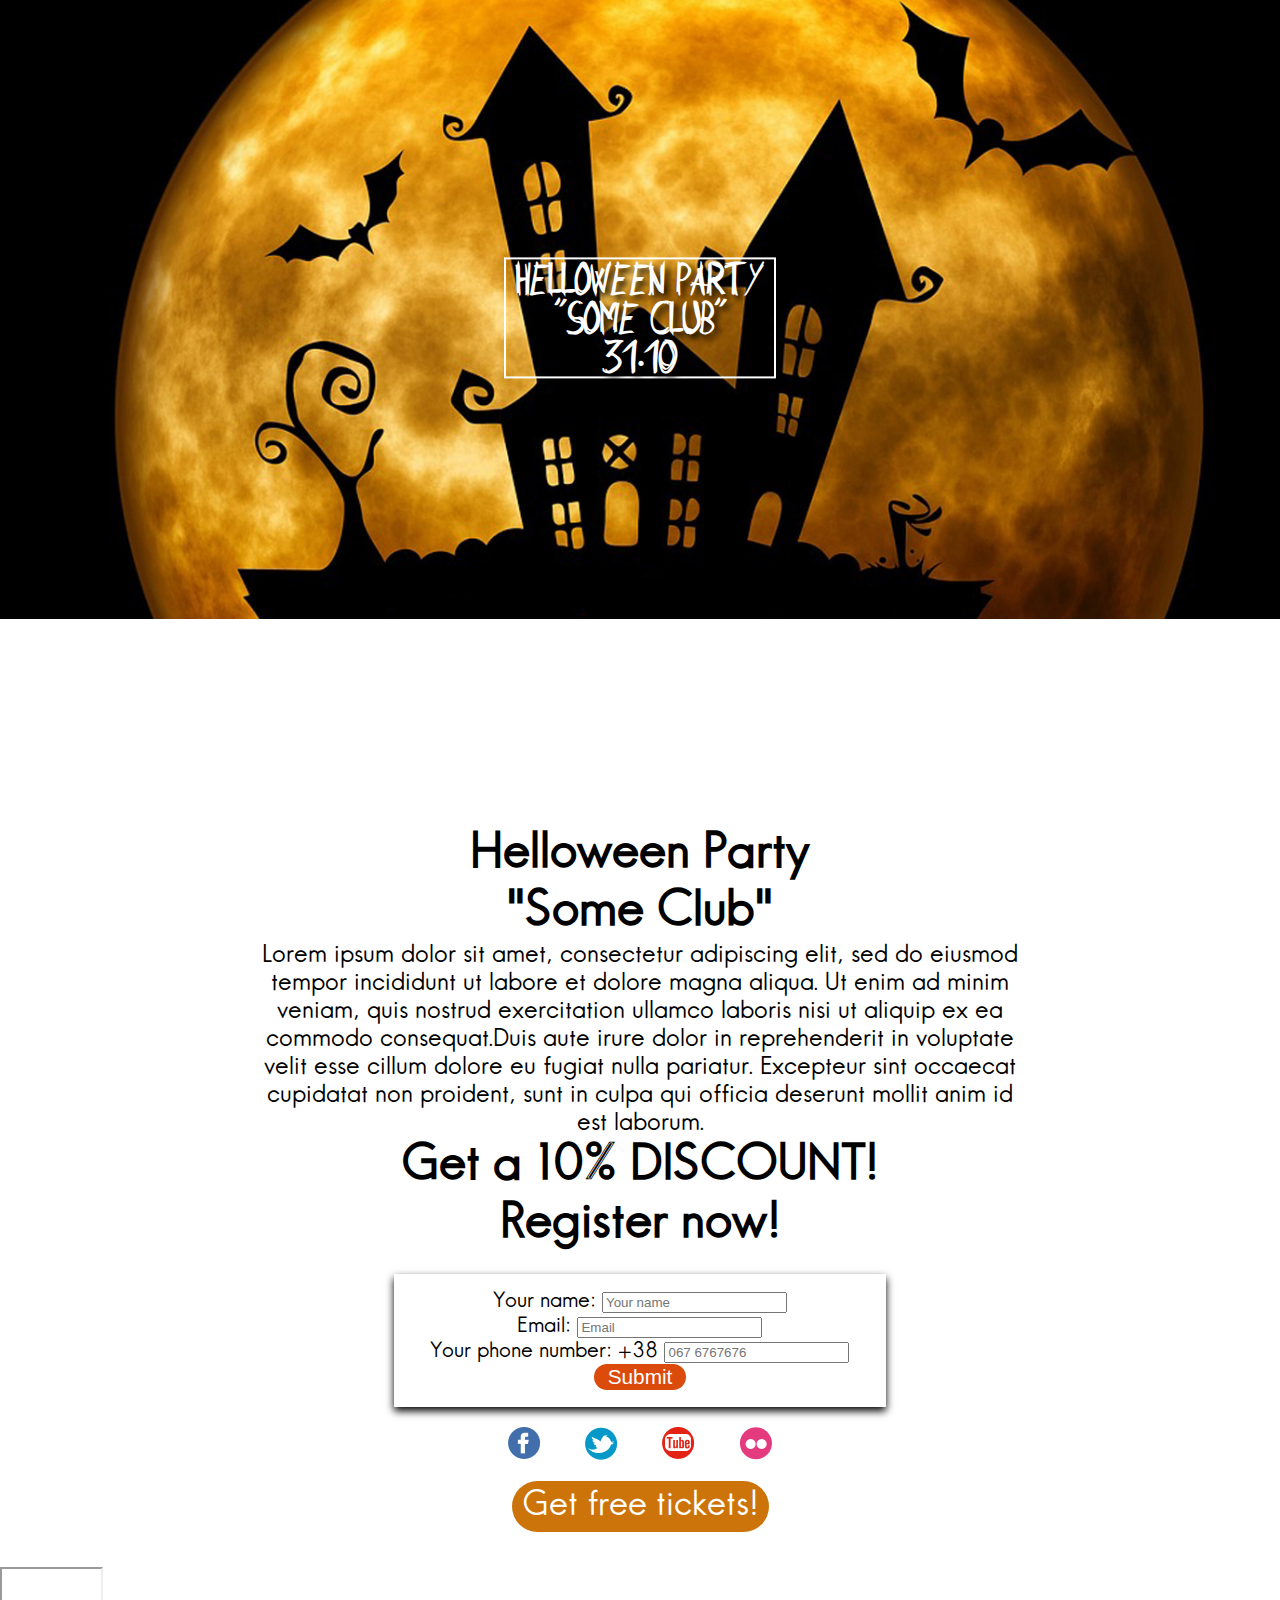
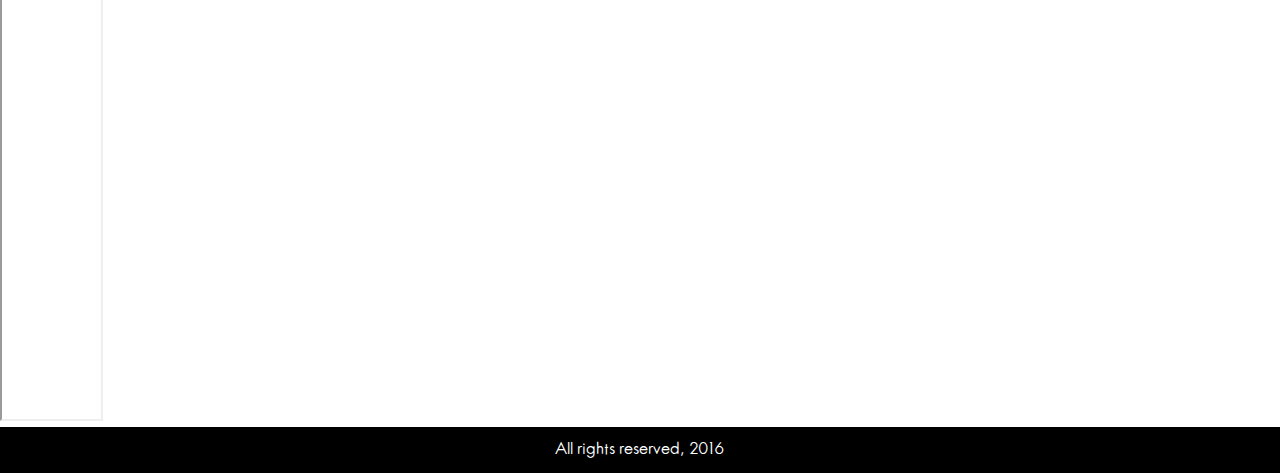
==== commit a3ce4557: "After validation" ====
--- a/index.html
+++ b/index.html
@@ -9,7 +9,7 @@
     <link rel="stylesheet" href="css/index.css" type="text/css" />
     <link rel="stylesheet" href="css/buttons.css" type="text/css" />
     <link rel="stylesheet" href="css/home.css" type="text/css">
-    <link rel="stylesheet" href="css/index-md.css" media="(max-width: 800px) and (min-width:461px" )>
+    <link rel="stylesheet" href="css/index-md.css" media="(max-width: 800px) and (min-width:461px)">
     <link rel="stylesheet" href="css/index-sm.css" media="(max-width: 460px)">
 </head>
 
@@ -53,10 +53,10 @@
                 <button type="submit" name="submit" value="send" id="form_button" autofocus>Submit</button>
             </form>
             <section id="social">
-                <a href=""><img src="images/fb.png"></a>
-                <a href=""><img src="images/Twitter.png"></a>
-                <a href=""><img src="images/yt.png"></a>
-                <a href=""><img src="images/Flickr.png"></a>
+                <a href=""><img src="images/fb.png" alt="Facebook"></a>
+                <a href=""><img src="images/Twitter.png" alt="Twitter"></a>
+                <a href=""><img src="images/yt.png" alt="YouTube"></a>
+                <a href=""><img src="images/Flickr.png" alt="Flickr"></a>
             </section>
             <section id="take_quiz">
                 <a href="quiz.html">Get free tickets!</a>
@@ -65,7 +65,7 @@
     </article>
     <article>
         <iframe id="map" src="https://www.google.com/maps/embed?pb=!1m18!1m12!1m3!1d2573.617920234923!2d24.04148831570908!3d49.83084597939475!2m3!1f0!2f0!3f0!3m2!1i1024!2i768!4f13.1!3m3!1m2!1s0x473add5ca88300ed%3A0xebbd75e48b9d1230!2z0LLRg9C70LjRhtGPINCX0LXQu9C10L3QsCwgNjcsINCb0YzQstGW0LIsINCb0YzQstGW0LLRgdGM0LrQsCDQvtCx0LvQsNGB0YLRjA!5e0!3m2!1suk!2sua!4v1478001061860"
-            width="99.6%" height="450" allowfullscreen></iframe>
+            width="99,6%" height="450" allowfullscreen></iframe>
     </article>
     <footer>
         <p>All rights reserved, 2016</p>
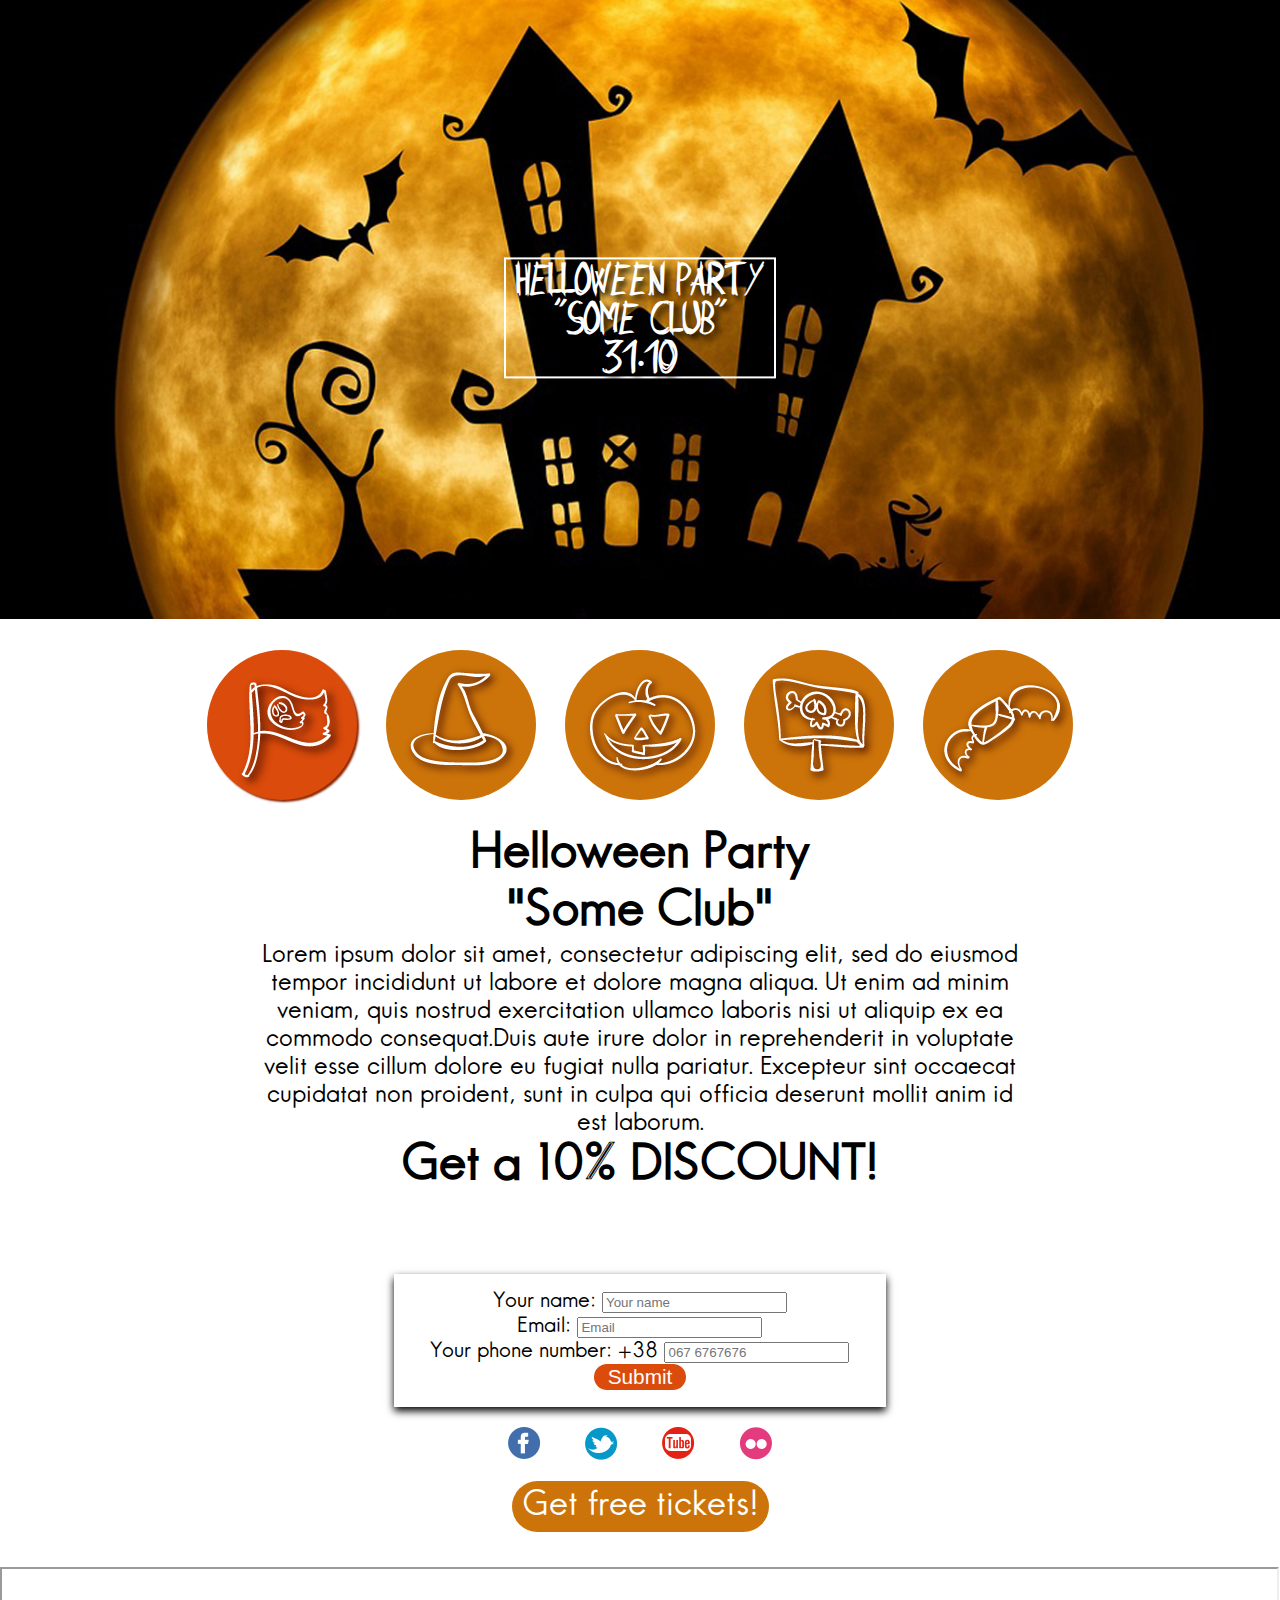
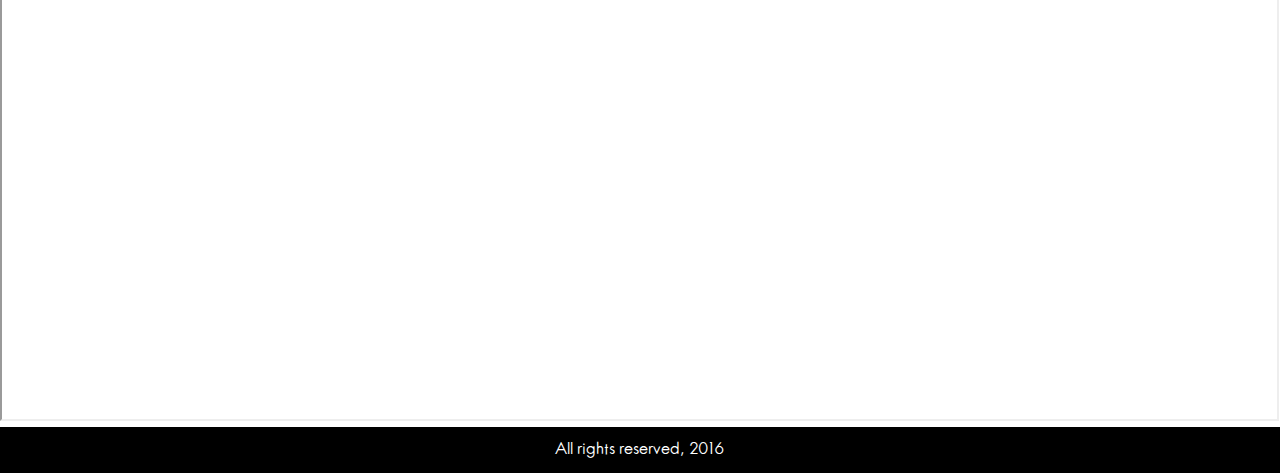
==== commit b9a09092: "After the validator" ====
--- a/index.html
+++ b/index.html
@@ -65,7 +65,7 @@
     </article>
     <article>
         <iframe id="map" src="https://www.google.com/maps/embed?pb=!1m18!1m12!1m3!1d2573.617920234923!2d24.04148831570908!3d49.83084597939475!2m3!1f0!2f0!3f0!3m2!1i1024!2i768!4f13.1!3m3!1m2!1s0x473add5ca88300ed%3A0xebbd75e48b9d1230!2z0LLRg9C70LjRhtGPINCX0LXQu9C10L3QsCwgNjcsINCb0YzQstGW0LIsINCb0YzQstGW0LLRgdGM0LrQsCDQvtCx0LvQsNGB0YLRjA!5e0!3m2!1suk!2sua!4v1478001061860"
-            width="99,6%" height="450" allowfullscreen></iframe>
+            width="99.6%" height="450" allowfullscreen></iframe>
     </article>
     <footer>
         <p>All rights reserved, 2016</p>
